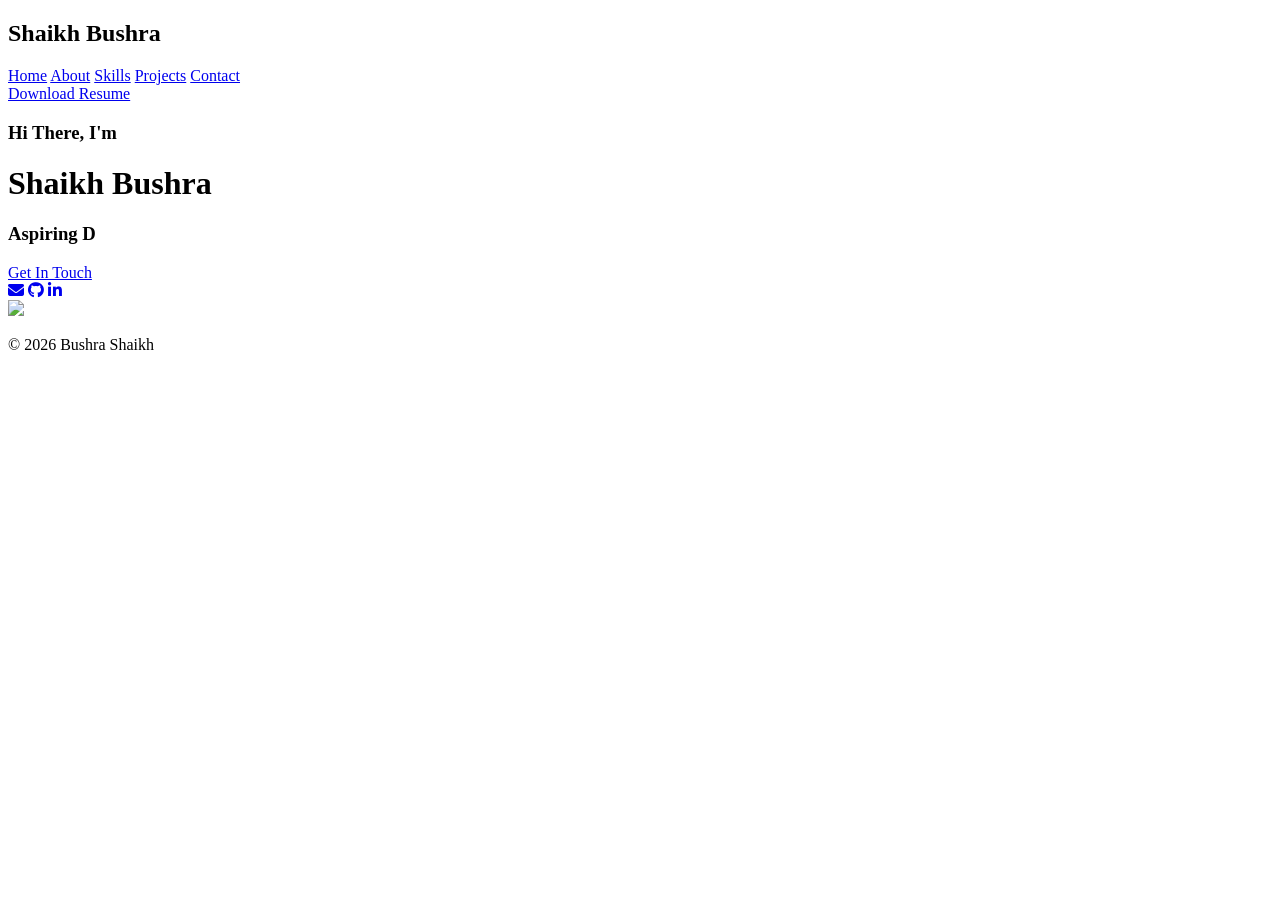
==== index.html @ 5af5f033 "Added Favicon Link to index.html" ====
<!DOCTYPE html>
<html>
<head>
  <title>My Portfolio</title>
  <meta charset="UTF-8">
  <meta name="viewport" content="width=device-width, initial-scale=1.0">
  <link rel="stylesheet" href="https://cdnjs.cloudflare.com/ajax/libs/font-awesome/6.5.0/css/all.min.css">
  <link rel="stylesheet" href="style.css">
  <link rel="icon" type="image/png" sizes="512x512" href="favicon.png">
</head>

<body>

<!-- NAVBAR -->
<nav class="navbar">
  <div class="nav-left">
    <h2>Shaikh Bushra</h2>
  </div>

  <div class="nav-center">
    <a href="index.html" class="active">Home</a>
    <a href="about.html">About</a>
    <a href="skills.html">Skills</a>
    <a href="projects.html">Projects</a>
    <a href="contact.html">Contact</a>
  </div>

  <div class="nav-right">
    <a href="Resume.docx" download class="resume-btn">
      Download Resume
    </a>
  </div>
</nav>

<!-- HERO SECTION -->
<div id="home" class="hero">

  <div class="hero-text">
    <h3>Hi There, I'm</h3>

    <h1 class="home-name">
      <span>Shaikh Bushra</span>
    </h1>

    <h3 class="typing-text">
      <span id="typing"></span>
    </h3>

    <a href="contact.html" class="btn">Get In Touch</a>

    <div class="social-icons">
      <a href="#"><i class="fas fa-envelope"></i></a>
      <a href="#"><i class="fab fa-github"></i></a>
      <a href="#"><i class="fab fa-linkedin-in"></i></a>
    </div>
  </div>

  <div class="hero-image">
    <div class="big-circle"></div>
    <div class="half-circle"></div>
    <div class="dots"></div>
    <div class="circle circle-lg pink c1"></div>
    <div class="circle circle-md blue c2"></div>
    <div class="circle circle-lg yellow c3"></div>
    <div class="circle circle-sm pink c4"></div>
    <div class="circle circle-md yellow c5"></div>
    <div class="circle circle-sm blue c6"></div>
    <div class="circle circle-sm pink c7"></div>
    <div class="circle circle-sm blue c8"></div>
    <img src="Profile_Image.png">
  </div>

</div>

<footer>
<p>© 2026 Bushra Shaikh</p>
</footer>

<script>
function revealOnScroll() {
  const reveals = document.querySelectorAll(".reveal");

  for (let i = 0; i < reveals.length; i++) {
    const windowHeight = window.innerHeight;
    const elementTop = reveals[i].getBoundingClientRect().top;
    const elementVisible = 100;

    if (elementTop < windowHeight - elementVisible) {
      reveals[i].classList.add("active");
    }
  }
}

window.addEventListener("scroll", revealOnScroll);
</script>

<script>
const textArray = [
  "Aspiring Data Scientist",
  "Machine Learning Enthusiast",
  "Problem Solver"
];

let index = 0;
let charIndex = 0;
let currentText = "";
let isDeleting = false;

function typeEffect() {
  currentText = textArray[index];
  
  if (!isDeleting) {
    document.getElementById("typing").textContent =
      currentText.substring(0, charIndex + 1);
    charIndex++;
    
    if (charIndex === currentText.length) {
      isDeleting = true;
      setTimeout(typeEffect, 1000);
      return;
    }
  } else {
    document.getElementById("typing").textContent =
      currentText.substring(0, charIndex - 1);
    charIndex--;
    
    if (charIndex === 0) {
      isDeleting = false;
      index = (index + 1) % textArray.length;
    }
  }
  
  setTimeout(typeEffect, isDeleting ? 50 : 100);
}

typeEffect();
</script>

</body>
</html>
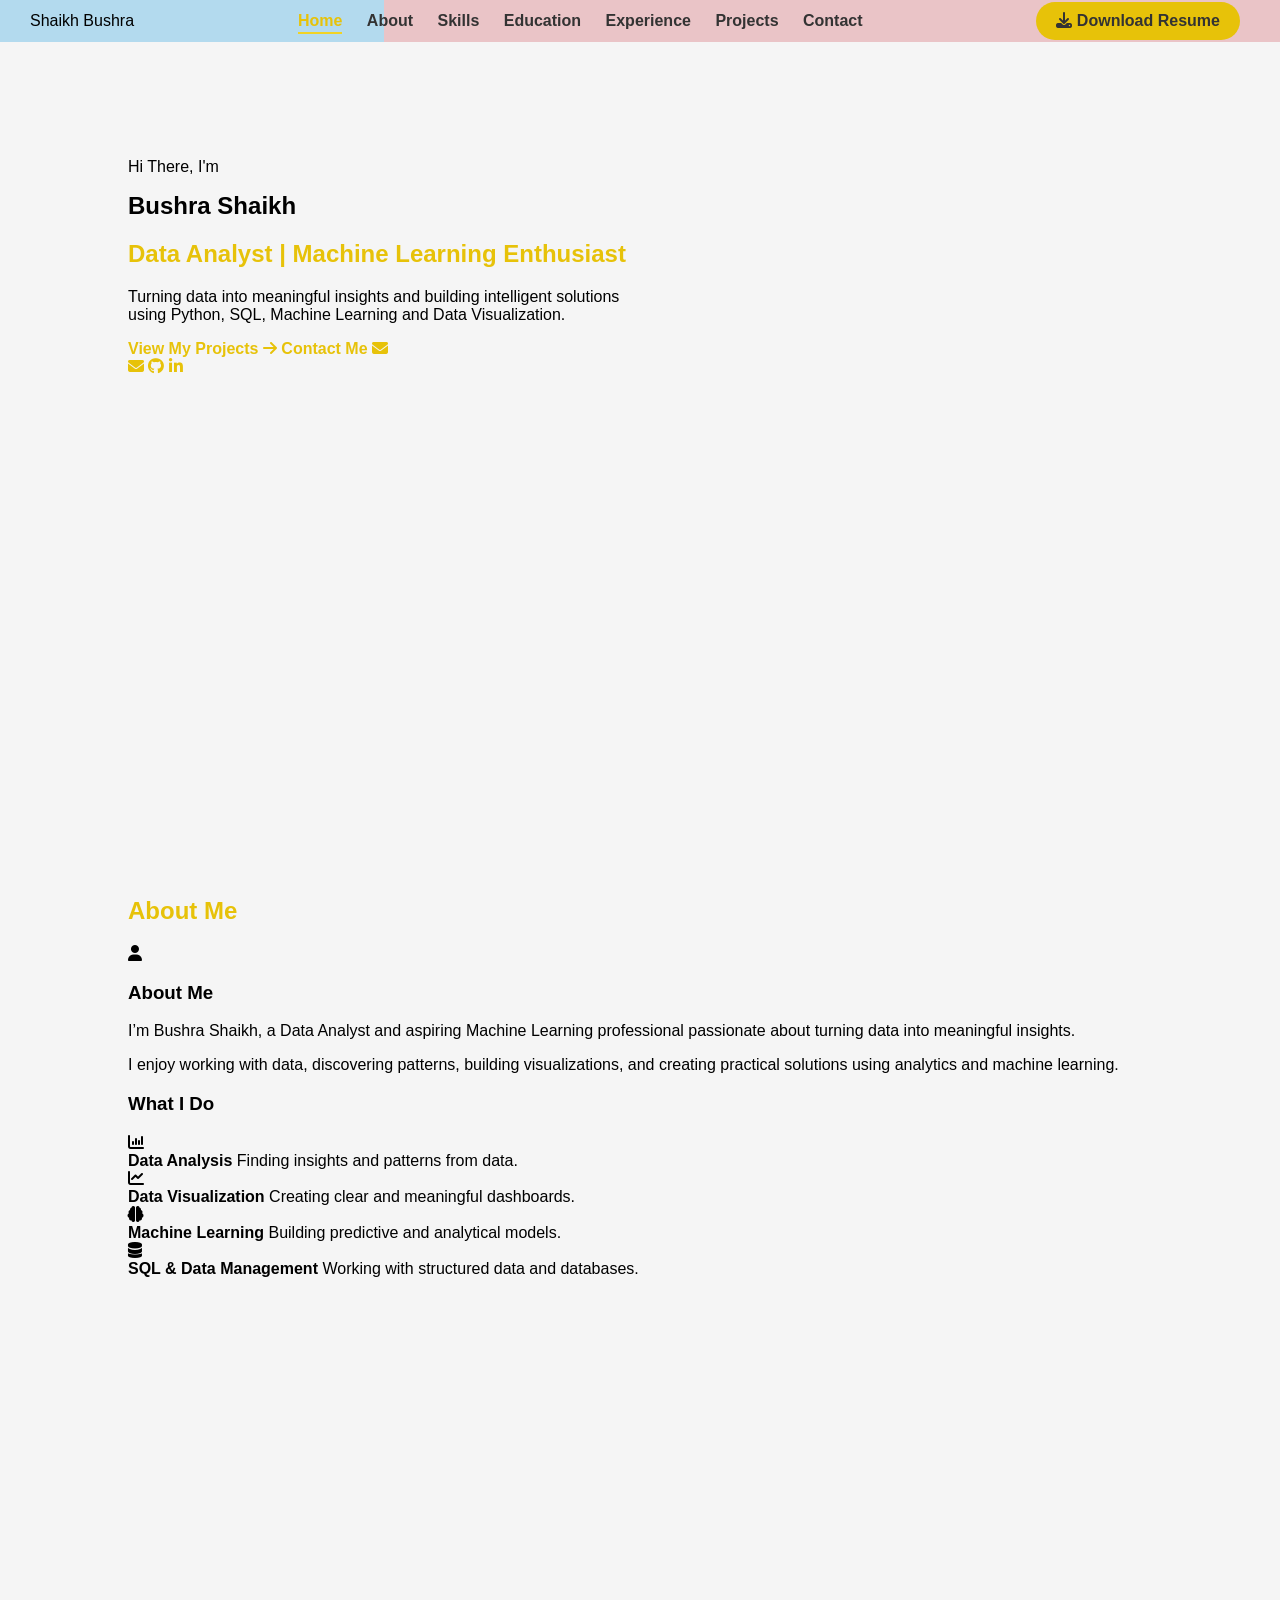
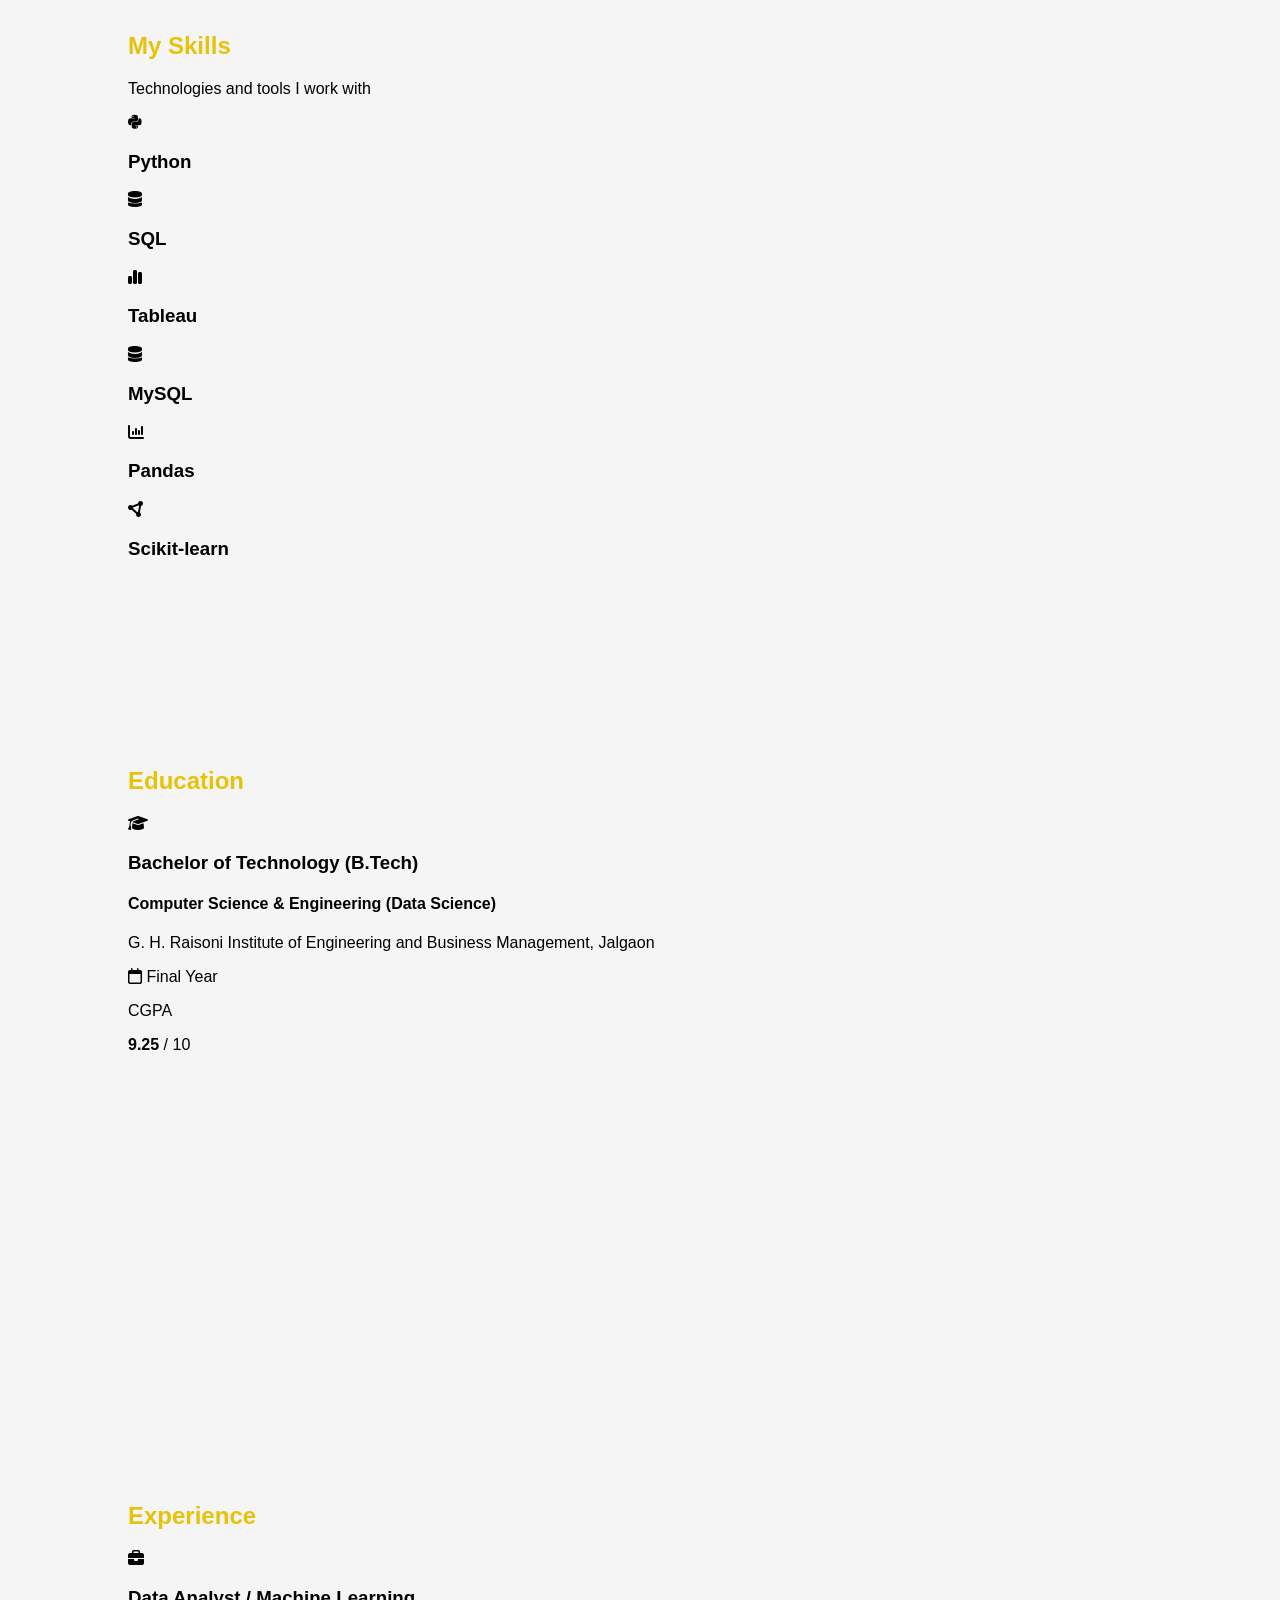
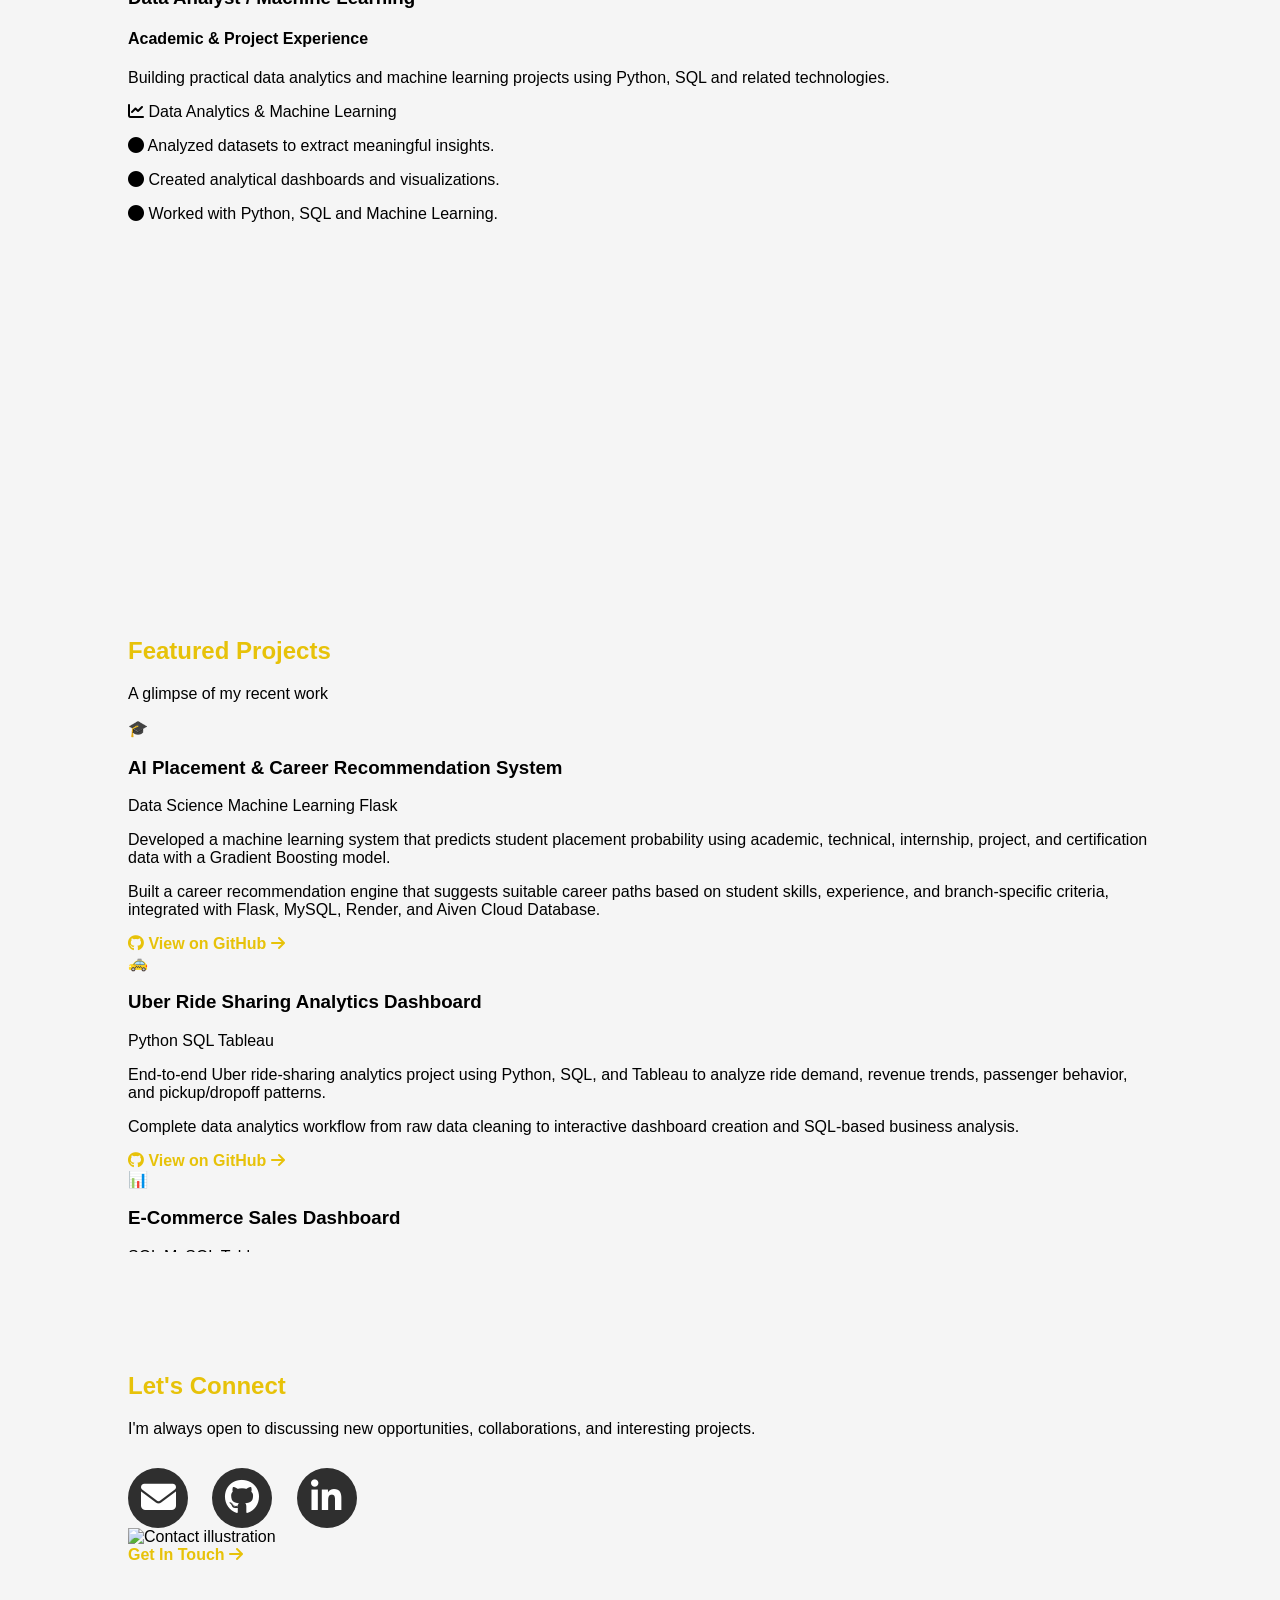
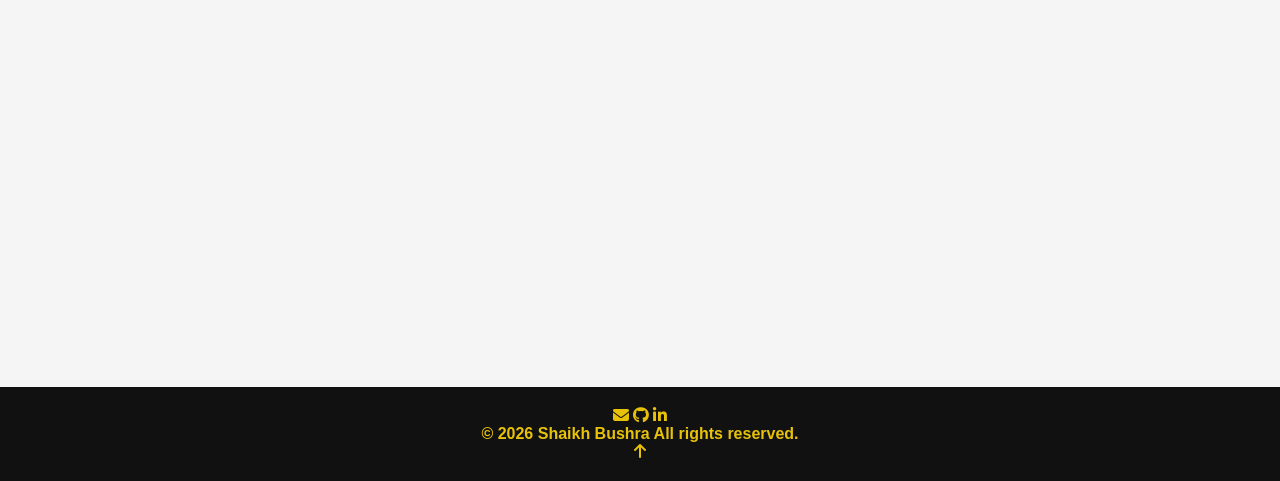
==== commit aa729415: "Updated index.html" ====
--- a/index.html
+++ b/index.html
@@ -1,139 +1,598 @@
 <!DOCTYPE html>
-<html>
-<head>
-  <title>My Portfolio</title>
-  <meta charset="UTF-8">
-  <meta name="viewport" content="width=device-width, initial-scale=1.0">
-  <link rel="stylesheet" href="https://cdnjs.cloudflare.com/ajax/libs/font-awesome/6.5.0/css/all.min.css">
-  <link rel="stylesheet" href="style.css">
-  <link rel="icon" type="image/png" sizes="512x512" href="favicon.png">
-</head>
+<html lang="en">
+    <head>
+        <meta charset="UTF-8">
+        <meta name="viewport" content="width=device-width, initial-scale=1.0">
+        <title>Bushra Shaikh | Data Analyst & ML Enthusiast</title>
+        <link rel="stylesheet"
+        href="https://cdnjs.cloudflare.com/ajax/libs/font-awesome/6.5.1/css/all.min.css">
+        <link rel="stylesheet" href="style.css">
+        <link rel="icon" type="image/png" href="favicon.png">
+    </head>
 
 <body>
 
-<!-- NAVBAR -->
+<!-- ================= NAVBAR ================= -->
 <nav class="navbar">
-  <div class="nav-left">
-    <h2>Shaikh Bushra</h2>
-  </div>
-
-  <div class="nav-center">
-    <a href="index.html" class="active">Home</a>
-    <a href="about.html">About</a>
-    <a href="skills.html">Skills</a>
-    <a href="projects.html">Projects</a>
-    <a href="contact.html">Contact</a>
-  </div>
-
-  <div class="nav-right">
+    <div class="nav-logo">
+        <span>Shaikh</span> Bushra
+    </div>
+
+    <div class="nav-links">
+        <a href="#home" class="active">Home</a>
+        <a href="#about">About</a>
+        <a href="#skills">Skills</a>
+        <a href="#education">Education</a>
+        <a href="#experience">Experience</a>
+        <a href="#projects">Projects</a>
+        <a href="#contact">Contact</a>
+    </div>
+
     <a href="Resume.docx" download class="resume-btn">
-      Download Resume
+        <i class="fa-solid fa-download"></i>
+        Download Resume
     </a>
-  </div>
 </nav>
 
-<!-- HERO SECTION -->
-<div id="home" class="hero">
-
-  <div class="hero-text">
-    <h3>Hi There, I'm</h3>
-
-    <h1 class="home-name">
-      <span>Shaikh Bushra</span>
-    </h1>
-
-    <h3 class="typing-text">
-      <span id="typing"></span>
-    </h3>
-
-    <a href="contact.html" class="btn">Get In Touch</a>
-
-    <div class="social-icons">
-      <a href="#"><i class="fas fa-envelope"></i></a>
-      <a href="#"><i class="fab fa-github"></i></a>
-      <a href="#"><i class="fab fa-linkedin-in"></i></a>
-    </div>
-  </div>
-
-  <div class="hero-image">
-    <div class="big-circle"></div>
-    <div class="half-circle"></div>
-    <div class="dots"></div>
-    <div class="circle circle-lg pink c1"></div>
-    <div class="circle circle-md blue c2"></div>
-    <div class="circle circle-lg yellow c3"></div>
-    <div class="circle circle-sm pink c4"></div>
-    <div class="circle circle-md yellow c5"></div>
-    <div class="circle circle-sm blue c6"></div>
-    <div class="circle circle-sm pink c7"></div>
-    <div class="circle circle-sm blue c8"></div>
-    <img src="Profile_Image.png">
-  </div>
-
-</div>
-
+<!-- ================= HERO ================= -->
+<section id="home" class="hero-section">
+    <!-- Decorative shapes -->
+    <div class="decor-circle yellow hero-yellow"></div>
+    <div class="decor-circle pink hero-pink-small"></div>
+    <div class="decor-circle blue hero-blue-small"></div>
+    <div class="decor-circle yellow hero-yellow-small"></div>
+    <div class="decor-circle pink hero-pink-right"></div>
+    <div class="hero-dots"></div>
+
+    <div class="hero-content">
+        <div class="hero-text">
+            <p class="hello-text">
+                Hi There, I'm <span class="pink-dot"></span>
+            </p>
+
+            <h1>
+                <span>Bushra </span>Shaikh
+            </h1>
+
+            <h2>
+                Data Analyst <strong>|</strong> Machine Learning Enthusiast
+            </h2>
+
+            <p class="hero-description">
+                Turning data into meaningful insights and building
+                intelligent solutions using Python, SQL, Machine
+                Learning and Data Visualization.
+            </p>
+
+            <div class="hero-buttons">
+                <a href="#projects" class="primary-btn">
+                    View My Projects
+                    <i class="fa-solid fa-arrow-right"></i>
+                </a>
+
+                <a href="#contact" class="secondary-btn">
+                    Contact Me
+                    <i class="fa-solid fa-envelope"></i>
+                </a>
+            </div>
+
+            <div class="hero-socials">
+                <a href="mailto:bushrashaikh4704@gmail.com">
+                    <i class="fa-solid fa-envelope"></i>
+                </a>
+
+                <a href="https://github.com/BushraShaikh4704"
+                    target="_blank"
+                    rel="noopener noreferrer">
+                    <i class="fa-brands fa-github"></i>
+                </a>
+
+                <a href="https://www.linkedin.com/in/bushrashaikh4704/"
+                    target="_blank"
+                    rel="noopener noreferrer">
+                    <i class="fa-brands fa-linkedin-in"></i>
+                </a>
+            </div>
+        </div>
+
+        <!-- HERO IMAGE -->
+        <div class="hero-image">
+            <div class="hero-big-circle"></div>
+            <div class="hero-half-circle"></div>
+            <div class="hero-image-dots"></div>
+
+            <img src="Profile_Image.png"
+            alt="Bushra Shaikh">
+        </div>
+    </div>
+</section>
+
+<!-- ======================= ABOUT ============================= -->
+<section id="about" class="content-section">
+    <div class="section-heading">
+        <span class="heading-dot pink"></span>
+        <h2>
+            About <span>Me</span>
+        </h2>
+    </div>
+
+    <div class="about-card">
+        <!-- LEFT: ABOUT ME -->
+        <div class="about-left">
+            <div class="about-icon">
+                <i class="fa-solid fa-user"></i>
+            </div>
+            <div class="about-details">
+                <h3>
+                    About Me
+                </h3>
+                <p>
+                    I’m Bushra Shaikh, a Data Analyst and aspiring Machine Learning
+                    professional passionate about turning data into meaningful insights.
+                </p>
+                <p>
+                    I enjoy working with data, discovering patterns, building
+                    visualizations, and creating practical solutions using analytics
+                    and machine learning.
+                </p>
+            </div>
+        </div>
+
+        <!-- RIGHT: WHAT I DO -->
+        <div class="about-box">
+            <h3>
+                What I Do
+            </h3>
+            <div class="about-services">
+                <div class="about-service">
+                    <i class="fa-solid fa-chart-column"></i>
+                    <div>
+                        <strong>
+                            Data Analysis
+                        </strong>
+                        <span>
+                            Finding insights and patterns from data.
+                        </span>
+                    </div>
+                </div>
+                <div class="about-service">
+                    <i class="fa-solid fa-chart-line"></i>
+                    <div>
+                        <strong>
+                            Data Visualization
+                        </strong>
+                        <span>
+                            Creating clear and meaningful dashboards.
+                        </span>
+                    </div>
+                </div>
+                <div class="about-service">
+                    <i class="fa-solid fa-brain"></i>
+                    <div>
+                        <strong>
+                            Machine Learning
+                        </strong>
+                        <span>
+                            Building predictive and analytical models.
+                        </span>
+                    </div>
+                </div>
+                <div class="about-service">
+                    <i class="fa-solid fa-database"></i>
+                    <div>
+                        <strong>
+                            SQL & Data Management
+                        </strong>
+                        <span>
+                            Working with structured data and databases.
+                        </span>
+                    </div>
+                </div>
+            </div>
+        </div>
+    </div>
+
+</section>
+
+<!-- ================= SKILLS ================= -->
+<section id="skills" class="skills-section">
+    <div class="section-heading">
+        <span class="heading-dot pink"></span>
+
+        <h2>
+            My <span>Skills</span>
+        </h2>
+
+        <p>
+            Technologies and tools I work with
+        </p>
+    </div>
+
+    <div class="skills-grid">
+        <div class="skill-card">
+            <div class="skill-icon python-icon">
+                <i class="fa-brands fa-python"></i>
+            </div>
+
+            <h3>Python</h3>
+            <span class="skill-line blue-line"></span>
+        </div>
+
+        <div class="skill-card">
+            <div class="skill-icon sql-icon">
+                <i class="fa-solid fa-database"></i>
+            </div>
+
+            <h3>SQL</h3>
+            <span class="skill-line yellow-line"></span>
+        </div>
+
+        <div class="skill-card">
+            <div class="skill-icon tableau-icon">
+                <i class="fa-solid fa-chart-simple"></i>
+            </div>
+
+            <h3>Tableau</h3>
+            <span class="skill-line blue-line"></span>
+        </div>
+
+        <div class="skill-card">
+            <div class="skill-icon mysql-icon">
+                <i class="fa-solid fa-database"></i>
+            </div>
+
+            <h3>MySQL</h3>
+            <span class="skill-line pink-line"></span>
+        </div>
+
+        <div class="skill-card">
+            <div class="skill-icon pandas-icon">
+                <i class="fa-solid fa-chart-column"></i>
+            </div>
+
+            <h3>Pandas</h3>
+            <span class="skill-line yellow-line"></span>
+        </div>
+
+        <div class="skill-card">
+            <div class="skill-icon sklearn-icon">
+                <i class="fa-solid fa-circle-nodes"></i>
+            </div>
+
+            <h3>Scikit-learn</h3>
+            <span class="skill-line blue-line"></span>
+        </div>
+    </div>
+</section>
+
+<!-- ================= EDUCATION ================= -->
+<section id="education" class="content-section">
+    <div class="section-heading left-heading">
+        <span class="heading-dot pink"></span>
+        <h2>Education</h2>
+    </div>
+
+    <div class="education-card">
+        <div class="education-left">
+            <div class="education-icon">
+                <i class="fa-solid fa-graduation-cap"></i>
+            </div>
+
+            <div class="education-details">
+                <h3>
+                    Bachelor of Technology (B.Tech)
+                </h3>
+
+                <h4>
+                    Computer Science & Engineering (Data Science)
+                </h4>
+
+                <p>
+                    G. H. Raisoni Institute of Engineering
+                    and Business Management, Jalgaon
+                </p>
+
+                <span class="education-date">
+                    <i class="fa-regular fa-calendar"></i>
+                    Final Year
+                </span>
+            </div>
+        </div>
+
+        <div class="cgpa-box">
+            <p>CGPA</p>
+            <strong>9.25</strong>
+            <span>/ 10</span>
+        </div>
+    </div>
+</section>
+
+<!-- ================= EXPERIENCE ================= -->
+<section id="experience" class="content-section">
+    <div class="section-heading left-heading">
+        <span class="heading-dot blue"></span>
+        <h2>Experience</h2>
+    </div>
+
+    <div class="experience-card">
+        <div class="experience-left">
+            <div class="experience-icon">
+                <i class="fa-solid fa-briefcase"></i>
+            </div>
+
+            <div class="experience-details">
+                <h3>
+                    Data Analyst / Machine Learning
+                </h3>
+
+                <h4>
+                    Academic & Project Experience
+                </h4>
+
+                <p>
+                    Building practical data analytics and
+                    machine learning projects using Python,
+                    SQL and related technologies.
+                </p>
+
+                <span>
+                    <i class="fa-solid fa-chart-line"></i>
+                    Data Analytics & Machine Learning
+                </span>
+            </div>
+        </div>
+
+        <div class="experience-points">
+            <p>
+                <i class="fa-solid fa-circle"></i>
+                Analyzed datasets to extract meaningful insights.
+            </p>
+
+            <p>
+                <i class="fa-solid fa-circle"></i>
+                Created analytical dashboards and visualizations.
+            </p>
+
+            <p>
+                <i class="fa-solid fa-circle"></i>
+                Worked with Python, SQL and Machine Learning.
+            </p>
+        </div>
+    </div>
+</section>
+
+<!-- ================= FEATURED PROJECTS ================= -->
+<section id="projects" class="projects-section">
+    <div class="section-heading">
+        <span class="heading-dot pink"></span>
+
+        <h2>
+            Featured <span>Projects</span>
+        </h2>
+
+        <p>
+            A glimpse of my recent work
+        </p>
+    </div>
+
+    <div class="featured-projects" id="featured-projects"></div>
+
+    <a href="projects.html" class="view-projects-btn">
+        View All Projects
+        <i class="fa-solid fa-arrow-right"></i>
+    </a>
+</section>
+
+<!-- ================= CONTACT ================= -->
+<section id="contact" class="contact-section">
+    <div class="contact-card">
+        <div class="contact-content">
+            <div class="section-heading left-heading">
+                <span class="heading-dot pink"></span>
+
+                <h2>
+                    Let's <span>Connect</span>
+                </h2>
+            </div>
+
+            <p class="contact-description">
+                I'm always open to discussing new
+                opportunities, collaborations,
+                and interesting projects.
+            </p>
+
+            <div class="social-icons">
+                <!-- Email -->
+                <a href="mailto:bushrashaikh4704@gmail.com"
+                    class="icon"
+                    aria-label="Email">
+                    <i class="fa-solid fa-envelope"></i>
+                </a>
+
+                <!-- GitHub -->
+                <a href="https://github.com/BushraShaikh4704"
+                    target="_blank"
+                    rel="noopener noreferrer"
+                    class="icon"
+                    aria-label="GitHub">
+                    <i class="fa-brands fa-github"></i>
+                </a>
+
+                <!-- LinkedIn -->
+                <a href="https://www.linkedin.com/in/bushrashaikh4704/"
+                    target="_blank"
+                    rel="noopener noreferrer"
+                    class="icon"
+                    aria-label="LinkedIn">
+                    <i class="fa-brands fa-linkedin-in"></i>
+                </a>
+            </div>
+        </div>
+
+        <div class="contact-illustration">
+            <img src="Envelope.png"
+            alt="Contact illustration">
+        </div>
+
+        <a href="mailto:bushrashaikh4704@gmail.com"
+            class="contact-btn">
+            Get In Touch
+            <i class="fa-solid fa-arrow-right"></i>
+        </a>
+    </div>
+</section>
+
+<!-- ================= FOOTER ================= -->
 <footer>
-<p>© 2026 Bushra Shaikh</p>
+    <div class="footer-socials">
+        <a href="mailto:bushrashaikh4704@gmail.com">
+            <i class="fa-solid fa-envelope"></i>
+        </a>
+
+        <a href="https://github.com/BushraShaikh4704"
+            target="_blank">
+            <i class="fa-brands fa-github"></i>
+        </a>
+
+        <a href="https://www.linkedin.com/in/bushrashaikh4704/"
+            target="_blank">
+            <i class="fa-brands fa-linkedin-in"></i>
+        </a>
+    </div>
+
+    <div class="footer-text">
+        <strong>
+            © 2026 Shaikh Bushra
+        </strong>
+
+        <span>
+            All rights reserved.
+        </span>
+    </div>
+
+    <a href="#home" class="back-top">
+        <i class="fa-solid fa-arrow-up"></i>
+    </a>
 </footer>
 
 <script>
-function revealOnScroll() {
-  const reveals = document.querySelectorAll(".reveal");
-
-  for (let i = 0; i < reveals.length; i++) {
-    const windowHeight = window.innerHeight;
-    const elementTop = reveals[i].getBoundingClientRect().top;
-    const elementVisible = 100;
-
-    if (elementTop < windowHeight - elementVisible) {
-      reveals[i].classList.add("active");
+    /* NAVBAR ACTIVE LINK */
+    const sections = document.querySelectorAll("section");
+    const navLinks = document.querySelectorAll(".nav-links a");
+
+    function updateActiveLink() {
+        let current = "";
+        const scrollPosition = window.scrollY + (window.innerHeight * 0.35);
+
+        sections.forEach(section => {
+            if (scrollPosition >= section.offsetTop) {
+                current = section.getAttribute("id");
+            }
+        });
+
+        navLinks.forEach(link => {
+            link.classList.remove("active");
+
+            if (link.getAttribute("href") === "#" + current) {
+                link.classList.add("active");
+            }
+        });
     }
-  }
-}
-
-window.addEventListener("scroll", revealOnScroll);
-</script>
-
-<script>
-const textArray = [
-  "Aspiring Data Scientist",
-  "Machine Learning Enthusiast",
-  "Problem Solver"
-];
-
-let index = 0;
-let charIndex = 0;
-let currentText = "";
-let isDeleting = false;
-
-function typeEffect() {
-  currentText = textArray[index];
-  
-  if (!isDeleting) {
-    document.getElementById("typing").textContent =
-      currentText.substring(0, charIndex + 1);
-    charIndex++;
-    
-    if (charIndex === currentText.length) {
-      isDeleting = true;
-      setTimeout(typeEffect, 1000);
-      return;
-    }
-  } else {
-    document.getElementById("typing").textContent =
-      currentText.substring(0, charIndex - 1);
-    charIndex--;
-    
-    if (charIndex === 0) {
-      isDeleting = false;
-      index = (index + 1) % textArray.length;
-    }
-  }
-  
-  setTimeout(typeEffect, isDeleting ? 50 : 100);
-}
-
-typeEffect();
+
+    /* Update while scrolling */
+    window.addEventListener("scroll", updateActiveLink);
+
+    /* Update when page loads */
+    window.addEventListener("load", updateActiveLink);
+
+    /* Update when clicking a navbar link */
+    navLinks.forEach(link => {
+        link.addEventListener("click", function() {
+            navLinks.forEach(item => {
+                item.classList.remove("active");
+            });
+
+            this.classList.add("active");
+        });
+    });
+
+    /* SMOOTH SCROLL */
+    document.querySelectorAll('a[href^="#"]').forEach(anchor => {
+        anchor.addEventListener("click", function(e) {
+            const target = document.querySelector(
+                this.getAttribute("href")
+            );
+
+            if (target) {
+                e.preventDefault();
+
+                target.scrollIntoView({
+                    behavior: "smooth"
+                });
+            }
+        });
+    });
+
+    /* LOAD 4 MOST RECENT PROJECTS FROM projects.html */
+    fetch("projects.html")
+        .then(response => {
+            if (!response.ok) {
+                throw new Error("projects.html could not be loaded");
+            }
+
+            return response.text();
+        })
+        .then(html => {
+            const parser = new DOMParser();
+
+            const projectPage =
+                parser.parseFromString(html, "text/html");
+
+            const allProjects =
+                projectPage.querySelectorAll(".new-project-card");
+
+            const featuredContainer =
+                document.getElementById("featured-projects");
+
+            if (!featuredContainer) {
+                throw new Error("Featured projects container not found");
+            }
+
+            /* First project = newest project */
+            const recentProjects =
+                Array.from(allProjects).slice(0, 4);
+
+            recentProjects.forEach(project => {
+                const card = document.createElement("div");
+                card.className = "featured-card";
+
+                /* Copy the project content */
+                card.innerHTML = project.innerHTML;
+
+                /* Change h2 to h3 so it matches the Home page */
+                const title = card.querySelector("h2");
+
+                if (title) {
+                    const newTitle = document.createElement("h3");
+                    newTitle.innerHTML = title.innerHTML;
+                    title.replaceWith(newTitle);
+                }
+
+                /* Change GitHub button class to Home-page button */
+                const githubButton =
+                    card.querySelector(".github-project-btn");
+
+                if (githubButton) {
+                    githubButton.classList.remove("github-project-btn");
+                    githubButton.classList.add("project-link");
+                }
+
+                featuredContainer.appendChild(card);
+            });
+        })
+        .catch(error => {
+            console.error("Error loading projects:", error);
+        });
 </script>
 
 </body>
--- a/style.css
+++ b/style.css
@@ -0,0 +1,806 @@
+*{
+box-sizing:border-box;
+}
+html, body {
+  height: 100%;
+  margin: 0;
+}
+body {
+  display: flex;
+  flex-direction: column;
+  font-family: Arial, sans-serif;
+  margin: 0;
+  padding: 0;
+  background: #ffffff;
+}
+html {
+  scroll-behavior: smooth;
+}
+
+/* HEADER */
+header {
+  background: #e7c209;
+  color: #222;
+  text-align: center;
+  padding: 40px 20px;
+}
+
+/* SECTIONS */
+section {
+  position: relative;
+  padding: 100px 10% 0;
+  margin: 0;
+  max-width: 100%;
+  background: #f5f5f5;
+  border-radius: 0;
+  box-shadow: none;
+  overflow: hidden;
+  flex: 1;
+  min-height: calc(100vh - 165px);
+}
+.center-sec{
+  display: flex;
+  flex-direction: column;
+  justify-content: flex-start;   
+  align-items: center;         
+  text-align: center;
+  padding-top: 80px;      
+}
+.center-sec ul{
+  text-align: left;
+}
+h1 {
+  margin: 0;
+}
+h2 {
+  color: #e7c209;
+}
+ul {
+  padding-left: 20px;
+}
+li {
+  margin-bottom: 8px;
+}
+a {
+  color: #e7c209;
+  text-decoration: none;
+  font-weight: bold;
+}
+a:hover {
+  color: #e7c209;
+}
+
+/* PROJECT CARDS */
+.project-card {
+  background: white;
+  padding: 30px;
+  margin: 20px 0;
+  border-radius: 15px;
+  box-shadow: 0 6px 20px rgba(0,0,0,0.1);
+  transition: 0.3s;
+}
+.project-card:hover {
+  transform: translateY(-5px);
+}
+
+/* HOME SECTION */
+.home {
+  margin: 0;
+  max-width: 100%;
+  border-radius: 0;
+  box-shadow: none;
+  min-height: 60vh;
+  background: #f5f5f5;
+  display: flex;
+  align-items: center;
+  justify-content: space-between;
+  padding-left: 120px;
+  padding-right: 40px;
+}
+
+/* NAVBAR */
+.navbar {
+  display: flex;
+  justify-content: space-between;
+  align-items: center;
+  padding: 2px 30px;
+  background: linear-gradient(to right, #b3daee 30%, #eac4c7 30%);
+  position: sticky;
+  top: 0;
+  z-index: 1000;
+}
+.navbar a {
+  text-decoration: none;
+  margin: 0 10px;
+  color: #333;
+  font-weight: 600;
+  position: relative;
+  transition: 0.3s;
+}
+.navbar a::after {
+  content: "";
+  position: absolute;
+  width: 0%;
+  height: 2px;
+  left: 0;
+  bottom: -5px;
+  background: #f1d324;
+  transition: 0.3s;
+}
+.navbar a:hover::after {
+  width: 100%;
+}
+.navbar a.active {
+  color: #e7c209;
+}
+.navbar a.active::after {
+  width: 100%;
+}
+.resume-btn {
+  background: #e7c209;
+  padding: 10px 20px;
+  border-radius: 25px;
+}
+
+/* HERO */
+.hero {
+  display: flex;
+  justify-content: space-between;
+  align-items: center;
+  padding: 100px 5%;
+  background: #f5f5f5;
+  position: relative;
+  overflow: hidden;
+  width: 100%;
+  margin: 0;
+  border-radius: 0;
+  box-shadow: none;
+}
+.hero-text {
+  flex: 1;
+  max-width: 500px;
+}
+.hero-text h1 {
+  margin: 5px 0;
+}
+.highlight {
+  color: #e7c209;
+}
+.cta-btn {
+  display: inline-block;
+  margin-top: 20px;
+  background: #e7c209;
+  padding: 10px 20px;
+  border-radius: 25px;
+  text-decoration: none;
+  color: #222;
+}
+
+/* HERO IMAGE DESIGN */
+.hero-image {
+  position: relative;
+  width: 450px;
+  height: 450px;
+  flex: 1;
+  display: flex;
+  justify-content: flex-end;
+  align-items: center;
+}
+.hero-image img{
+  position:absolute;
+  width:500px;        
+  bottom:0;
+  right:80px;       
+  z-index:2;
+  filter:grayscale(100%);
+}
+
+/* PROJECT CARDS */
+.project-container {
+  display: flex;
+  gap: 20px;
+  margin-top: 20px;
+  flex-wrap: wrap;
+}
+.project-card {
+  flex: 1;
+  min-width: 250px;
+  background: #ffffff;
+  padding: 20px;
+  border-radius: 15px;
+  box-shadow: 0 5px 15px rgba(0,0,0,0.1);
+  transition: 0.4s ease;
+}
+.project-card:hover {
+  transform: translateY(-10px);
+  box-shadow: 0 15px 30px rgba(0,0,0,0.2);
+}
+
+/* SCROLL REVEAL */
+.reveal {
+  opacity: 0;
+  transform: translateY(60px);
+  transition: all 0.8s ease;
+}
+.reveal.active {
+  opacity: 1;
+  transform: translateY(0);
+}
+
+/* FOOTER */
+footer {
+  text-align: center;
+  padding: 20px;
+  background: #111;
+  color: #e7c209;
+  font-weight: bold;
+  margin: 0;
+}
+
+/* HERO TEXT */
+.small{
+font-size:40px;
+color:#666;
+margin:0;
+}
+.sub{
+margin:5px 0;
+font-weight:600;
+}
+.role{
+color:#555;
+margin-top:10px;
+}
+
+/* SOCIAL ICONS */
+.social-icons{
+margin-top:30px;
+}
+.social-icons a {
+    display: inline-flex;
+    justify-content: center;
+    align-items: center;
+    width: 60px;
+    height: 60px;
+    background: #2f2f2f;
+    border-radius: 50%;
+    margin-right: 20px;
+    text-decoration: none;
+    transition: 0.3s;
+}
+.social-icons i {
+    color: white;
+    font-size: 35px;
+}
+.social-icons a:hover{
+background:#e7c209;
+transform:translateY(-5px);
+}
+
+
+/* PORTFOLIO DESIGN EFFECTS */
+.big-circle{
+position:absolute;
+width:460px;
+height:460px;
+background:#e7c209;
+border-radius:50%;
+right:80px;  
+top:40px;
+z-index:0;
+}
+.half-circle{
+  position:absolute;
+  width:250px;   
+  height:110px;   
+  background:#e7c209;
+  border-top-left-radius:110px;
+  border-top-right-radius:110px;
+  left:200px;   
+  bottom:0px;    
+}
+.dots{
+  position: absolute;
+  width: 140px;
+  height: 140px;
+  background-image: radial-gradient(#333 2px, transparent 2px);
+  background-size: 12px 12px;
+  top: 30px;     
+  right: 70px;    
+  z-index: 1;
+}
+.btn {
+  display: inline-block;
+  padding: 12px 28px;
+  background: #e7c209;
+  border-radius: 30px;
+  color: black;
+  font-weight: 600;
+  margin: 20px 0;
+}
+.typing-text::after {
+  content: "|";
+  margin-left: 5px;
+  animation: blink 1s infinite;
+}
+@keyframes blink {
+  0% { opacity: 1; }
+  50% { opacity: 0; }
+  100% { opacity: 1; }
+}
+.home-name {
+  font-size: 42px;
+  font-weight: 700;
+}
+.home-name span {
+  color: #e7c209;
+}
+
+/* ===== BASE CIRCLE ===== */
+.circle{
+  position:absolute;
+  border-radius:50%;
+  z-index:2;
+}
+/* ===== SIZES ===== */
+.circle-lg{
+  width:80px;
+  height:80px;
+}
+.circle-md{
+  width:50px;
+  height:50px;
+}
+.circle-sm{
+  width:20px;
+  height:20px;
+}
+/* ===== COLORS ===== */
+.pink{
+  background:#ec979e;
+}
+.blue{
+  background:#84c6e9;
+}
+.yellow{
+  background:#f1d324;
+}
+/* ===== POSITIONS ===== */
+/* Large Pink */
+.c1{
+  bottom:0px;         
+  right:10px;
+}
+/* Medium Blue */  
+.c2{
+  bottom:150px;
+  left:-320px;
+}
+/* big Yellow */
+.c3{
+  top:-20px;
+  left:-550px;
+}
+/* Small Pink */
+.c4{
+  top:80px;
+  left:-350px;
+}
+/* medium yellow */
+.c5{
+  bottom:130px;
+  right:560px;
+}
+/* Small Blue */
+.c6{
+  bottom:190px;
+  right:555px;
+}
+/* Small pink */
+.c7{
+  top:0px;
+  right:230px;
+}
+/* small Blue */  
+.c8{
+  bottom:20px;
+  left:-500px;
+}
+
+/* SECTION FULL DECORATION CIRCLES */
+.section-decor{
+  position: relative;
+  overflow: hidden;
+}
+/* Base style */
+.section-decor .sec-circle{
+  position: absolute;
+  border-radius: 50%;
+  z-index: 0;
+  opacity: 0.9;
+}
+
+/* BOTTOM RIGHT CIRCLES */
+/* Very Large Yellow */
+.br-yellow-xl{
+  width:260px;
+  height:260px;
+  background:#f1d324;
+  bottom:-40px;
+  right:-20px;
+}
+/* Large Pink */
+.br-pink-lg{
+  width:200px;
+  height:200px;
+  background:#ec979e;
+  bottom:-120px;
+  right:280px;
+}
+/* Medium Sky Blue */
+.br-blue-md{
+  width:140px;
+  height:140px;
+  background:#84c6e9;
+  bottom:0px;
+  right:200px;
+}
+/* Small Pink */
+.br-pink-sm{
+  width:60px;
+  height:60px;
+  background:#ec979e;
+  bottom:230px;
+  right:20px;
+}
+/* Small yellow */
+.br-blue-sm{
+  width:20px;
+  height:20px;
+  background:#f1d324;
+  bottom:95px;
+  right:350px;
+}
+
+/* TOP LEFT CIRCLES */
+/* Large Sky Blue */
+.tl-blue-lg{
+  width:200px;
+  height:200px;
+  background:#84c6e9;
+  top:-50px;
+  left:-50px;
+}
+/* Medium Pink */
+.tl-pink-md{
+  width:120px;
+  height:120px;
+  background:#ec979e;
+  top:-40px;
+  left:130px;
+}
+/* Small Yellow */
+.tl-yellow-sm{
+  width:70px;
+  height:70px;
+  background:#f1d324;
+  top:170px;
+  left:10px;
+}
+/* Small Pink */
+.tl-pink-sm{
+  width:20px;
+  height:20px;
+  background:#ec979e;
+  top:160px;
+  left:80px;
+}
+
+
+/* =====================================================
+   MOBILE RESPONSIVE DESIGN 
+   ===================================================== */
+
+@media (max-width: 768px) {
+
+  /* -------------------------------------------------
+     1. NAVBAR: Seamless Blue & Pink Sections
+     ------------------------------------------------- */
+  .navbar {
+    display: flex;
+    flex-direction: column;
+    align-items: stretch;
+    padding: 0px 0px 8px;
+    margin: 0;
+    background: #eac4c7;   /* Continuous pink background */
+    border: none;
+    box-shadow: none;
+    line-height: 0;        /* Prevents subpixel white lines */
+    gap: 15px;
+    text-align: center;
+  }
+
+  /* Remove spacing between navbar sections */
+  .navbar > div {
+    margin: 0;
+    padding: 0;
+    border: none;
+    line-height: normal;
+  }
+
+  .nav-left {
+    background: #b3daee;
+    width: 100%;
+    text-align: center;
+    padding: 20px 20px;  /* Top/Bottom: 20px, Left/Right: 20px */
+  }
+
+  .nav-left h2 {
+    margin: 0;
+    font-size: 24px;
+    color: #e7c209;
+    line-height: 2;
+  }
+
+  /* Pink navigation links section */
+  .nav-center {
+    width: 100%;
+    background: transparent;   /* Inherits pink from navbar */
+    display: flex;
+    flex-wrap: nowrap;         /* Keep all items on one line */
+    justify-content: center;
+    align-items: center;
+    gap: 8px;
+    padding: 0px 0px 5px;    /* Reduced height */
+    overflow-x: auto;
+    -webkit-overflow-scrolling: touch;
+  }
+
+  /* Hide scrollbar for cleaner appearance */
+  .nav-center::-webkit-scrollbar {
+    display: none;
+  }
+   /* Navigation links */
+  .nav-center a {
+    margin: 0;
+    padding: 6px 8px 0px;
+    font-size: 15px;
+    white-space: nowrap;
+    text-decoration: none;
+    color: inherit;
+    position: relative;
+    padding-bottom: 4px;
+    transition: color 0.3s ease;
+  }
+
+/* Underline pseudo-element */
+.nav-center a::after {
+  content: "";
+  position: absolute;
+  left: 0;
+  bottom: 0;
+  width: 0;
+  height: 2px;
+  background-color: #e7c209; /* Underline color */
+  transition: width 0.3s ease;
+}
+
+/* Show underline on hover (desktop), focus and active (touch) */
+.nav-center a:hover::after,
+.nav-center a:focus::after,
+.nav-center a:active::after,
+.nav-center a.active::after {
+  width: 100%;
+}
+
+  /* Resume button styling */
+  .resume-btn {
+    display: inline-block;
+    padding: 10px 22px;
+    font-size: 15px;
+    margin: 0;
+    border: none;
+    border-radius: 30px;
+    white-space: nowrap;
+  }
+
+  /* -------------------------------------------------
+     2. ENABLE FULL PAGE SCROLLING
+     ------------------------------------------------- */
+  html, body {
+    height: auto;
+    overflow-x: hidden;
+  }
+
+  body {
+    display: flex;
+    flex-direction: column;
+    min-height: 100vh;
+  }
+
+  section {
+    flex: 1;
+    min-height: auto;
+    padding: 60px 20px 40px;
+    position: relative;
+    overflow: hidden;
+  }
+
+  footer {
+    margin-top: auto;
+    position: relative;
+    z-index: 2;
+  }
+
+  /* -------------------------------------------------
+     3. HERO SECTION & PROFILE IMAGE
+     ------------------------------------------------- */
+  .hero {
+    flex-direction: column;
+    align-items: center;
+    text-align: center;
+    padding: 60px 20px 30px;
+    position: relative;
+    flex-direction: column;
+    padding: 40px 20px;
+    text-align: center;
+    height: auto;
+  }
+
+  .hero-image {
+    width: 100%;
+    height: auto;
+    position: relative;
+    display: flex;
+    justify-content: center;
+    margin-top: 30px;
+  }
+
+  .hero-image img {
+    position: relative;
+    width: 80%;
+    max-width: 280px;
+    right: auto;
+    bottom: auto;
+    z-index: 2;
+  }
+
+  /* -------------------------------------------------
+     4. HOME SECTION DECORATIVE CIRCLES
+     ------------------------------------------------- */
+  .big-circle {
+    width: 230px;
+    height: 230px;
+    top: -10px;
+    right: 50%;
+    transform: translateX(50%);
+    opacity: 0.6;
+    z-index: 0;
+  }
+
+  .half-circle {
+    width: 130px;
+    height: 65px;
+    bottom: -20;
+    left: 15%;
+    transform: translateX(-50%);
+    opacity: 0.6;
+    z-index: 0;
+  }
+
+  .dots {
+    width: 83px;
+    height: 83px;
+    top: -8px;
+    right: 15px;
+    opacity: 0.8;
+    z-index: 0;
+  }
+
+  .circle {
+    transform: scale(1);
+    opacity: 0.6;
+    z-index: 0;
+    pointer-events: none;
+  }
+
+  /* Top decorative circles */
+  .c3 { top: -380px; left: -15px; }
+  .c6 { top: -170px; right: 60px; }
+  .c4 { top: -290px; left: 0px; }
+  .c2 { top: -380px; left: 50px; }
+
+  /* Bottom decorative circles */
+  .c1 { bottom: 20px; right: -10px; }
+  .c5 { bottom: 100px; left: 10px; }
+  .c7 { top: -40px; right: 0px; }
+  .c8 { bottom: 160px; left: 65px; }
+
+  .big-circle,
+  .half-circle,
+  .dots,
+  .sec-circle {
+    pointer-events: none;
+    z-index: 0;
+  }
+
+  .hero-text,
+  .project-card,
+  .social-icons,
+  footer {
+    position: relative;
+    z-index: 2;
+  }
+
+  /* -------------------------------------------------
+     5. PROJECTS SECTION: STACKED CARDS
+     ------------------------------------------------- */
+  .project-container {
+    flex-direction: column;
+    gap: 20px;
+  }
+
+  .project-card {
+    width: 100%;
+    margin: 0;
+    padding: 20px;
+  }
+
+  #projects h2 {
+    text-align: center;
+  }
+
+  /* -------------------------------------------------
+     6. DECORATIVE CIRCLES FOR OTHER SECTIONS
+     ------------------------------------------------- */
+  .section-decor .sec-circle {
+    transform: scale(0.45);
+    opacity: 0.6;
+    pointer-events: none;
+    z-index: 0;
+  }
+
+  /* Bottom-right cluster */
+  .br-yellow-xl { bottom: -85px; right: -85px; }
+  .br-pink-lg   { bottom: -80px; right: 40px; }
+  .br-blue-md   { bottom: 55px;  right: -40px; }
+  .br-blue-sm   { bottom: 170px; right: 10px; }
+  .br-pink-sm   { bottom: 60px; right: 90px; }
+
+  /* Top-left cluster */
+  .tl-blue-lg   { top: -50px; left: -50px; }
+  .tl-pink-md   { top: -25px; left: 50px; }
+  .tl-yellow-sm { top: 80px; left: -10px; }
+  .tl-pink-sm   { top: 100px; left: 50px; }
+
+  /* -------------------------------------------------
+     7. SOCIAL ICONS & TYPOGRAPHY ADJUSTMENTS
+     ------------------------------------------------- */
+  .social-icons {
+    display: flex;
+    justify-content: center;
+    gap: 15px;
+    margin-top: 20px;
+    position: relative;
+    z-index: 2;
+  }
+
+  .social-icons a {
+    width: 50px;
+    height: 50px;
+  }
+
+  .social-icons i {
+    font-size: 24px;
+  }
+
+  h2 {
+    font-size: 26px;
+    text-align: center;
+  }
+
+  p, li {
+    font-size: 15px;
+    line-height: 1.6;
+  }
+}
